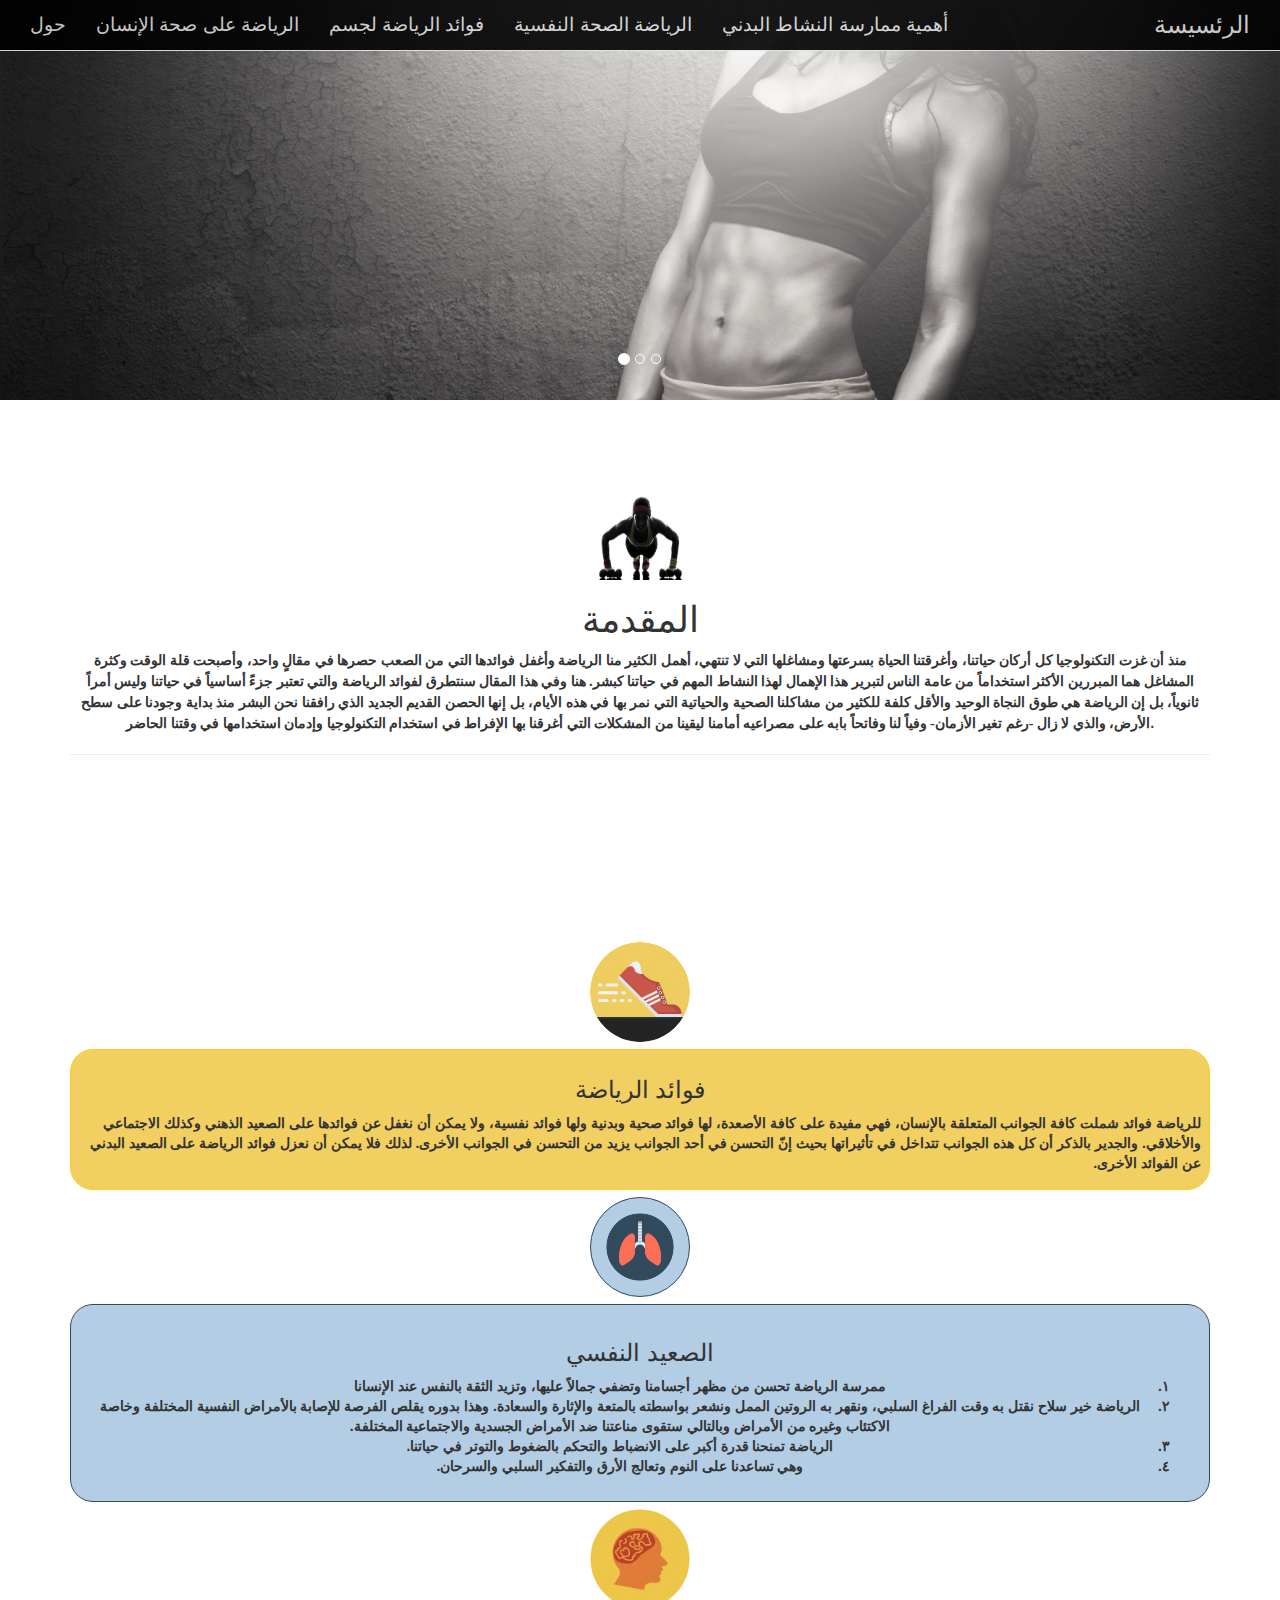
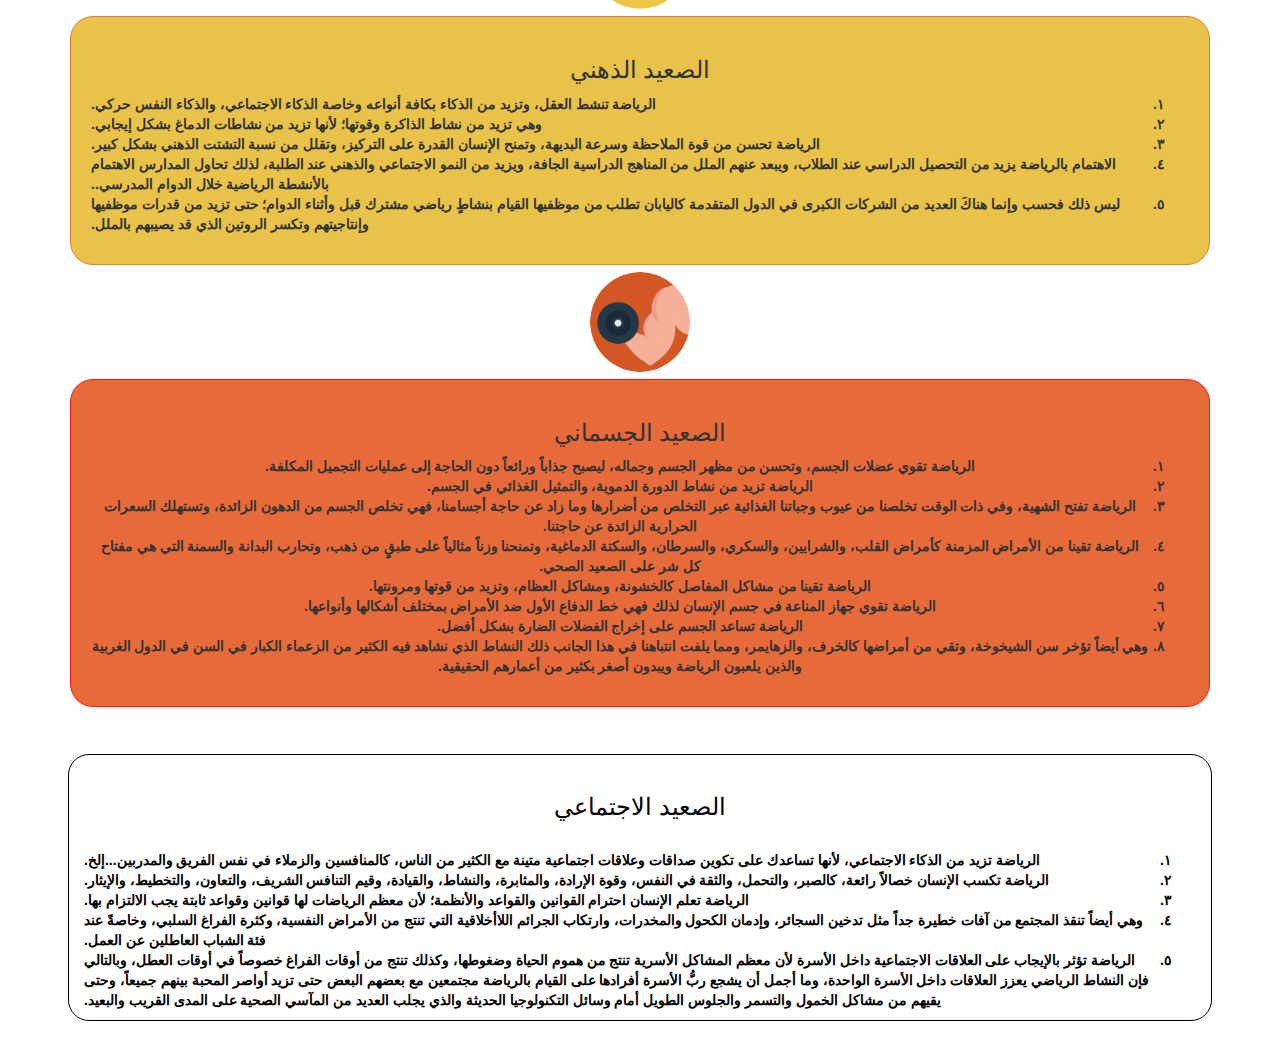
==== Sports/index.html @ 1f6d6ec8 "sports" ====
<!DOCTYPE html>
<html lang="ar">
<head>
  <!-- Theme Made By www.w3schools.com - No Copyright -->
  <title>sport</title>
  <meta charset="utf-8">
  <meta name="viewport" content="width=device-width, initial-scale=1">
  <link rel="stylesheet" href="https://maxcdn.bootstrapcdn.com/bootstrap/3.3.7/css/bootstrap.min.css">
  <script src="https://ajax.googleapis.com/ajax/libs/jquery/3.3.1/jquery.min.js"></script>
  <script src="https://maxcdn.bootstrapcdn.com/bootstrap/3.3.7/js/bootstrap.min.js"></script>
  <link rel="stylesheet" href="css/main.css">
  <link rel="stylesheet" href="css/bootstrap.min.css">
  <link href="https://fonts.googleapis.com/css?family=Roboto" rel="stylesheet">

</head>
<body>

 

  <nav class="navbar navbar-default navbar-fixed-top">
    <div class="container-fluid">
      <div class="navbar-header navbar-right">
        <button type="button" class="navbar-toggle" data-toggle="collapse" data-target="#myNavbar">
          <span class="icon-bar"></span>
          <span class="icon-bar"></span>
          <span class="icon-bar"></span>                        
        </button>
        <a class="navbar-brand " href="index.html">الرئسيسة</a>
      </div>
      <div class="collapse navbar-collapse" id="myNavbar">
         <ul class="nav navbar-nav navbar-left">
            <li ><a class="left" href="about.html">حول</a></li>
          <li><a href="body.html">الرياضة على صحة الإنسان</a></li>
          <li><a href="sports.html">فوائد الرياضة لجسم</a></li>
          <li><a href="psychological.html"> الرياضة الصحة النفسية</a></li>
          <li><a href="activity.html">أهمية ممارسة النشاط البدني</a></li>

          </ul>
     
     
         
      </div>
    </div>
  </nav>
<div id="myCarousel" class="carousel slide" data-ride="carousel">
    <!-- Indicators -->
    <ol class="carousel-indicators">
      <li data-target="#myCarousel" data-slide-to="0" class="active"></li>
      <li data-target="#myCarousel" data-slide-to="1"></li>
      <li data-target="#myCarousel" data-slide-to="2"></li>
    </ol>

    <!-- Wrapper for slides -->
    <div class="carousel-inner" role="listbox">
      <div class="item active">
        <img src="imges/1.jpg" alt="" width="200" height="200">
        <div class="carousel-caption">
        </div>      
      </div>
      
      <div class="item">
        <img src="imges/2.jpg" alt="" width="200" height="200">
        <div class="carousel-caption">
        </div>      
      </div>
    
      <div class="item">
        <img src="imges/3.jpg" alt="" width="200" height="200">
        <div class="carousel-caption">

        </div>      
      </div>
    </div>
</div>


<div class="lds-hourglass "></div>



    



   <div class="container">
      <div class="row">
        <div class="col-md-12 text-center">
                <img class="text-center img-introd" src="imges/h.png" alt="as.jpg">
                <section>
                  <h1 class="text-center m">المقدمة</h1>
                    <b class="lntrod">
                        منذ أن غزت التكنولوجيا كل أركان حياتنا، وأغرقتنا الحياة بسرعتها ومشاغلها التي لا تنتهي، أهمل الكثير منا الرياضة وأغفل فوائدها التي من الصعب حصرها في مقالٍ واحد، وأصبحت قلة الوقت وكثرة المشاغل هما المبررين الأكثر استخداماً من عامة الناس لتبرير هذا الإهمال لهذا النشاط المهم في حياتنا كبشر. هنا وفي هذا المقال سنتطرق لفوائد الرياضة والتي تعتبر جزءً أساسياً في حياتنا وليس أمراً ثانوياً، بل إن الرياضة هي طوق النجاة الوحيد والأقل كلفة للكثير من مشاكلنا الصحية والحياتية التي نمر بها في هذه الأيام، بل إنها الحصن القديم الجديد الذي رافقنا نحن البشر منذ بداية وجودنا على سطح الأرض، والذي لا زال -رغم تغير الأزمان- وفياً لنا وفاتحاً بابه على مصراعيه أمامنا ليقينا من المشكلات التي أغرقنا بها الإفراط في استخدام التكنولوجيا وإدمان استخدامها في وقتنا الحاضر. 
                    </b>
                </section>
              <hr>
       </div>
      </div>
     </div>

     <div class="container">
        <div class="row">
          <div class="x col-sm-12" dir="rtl">
                 <img class="img-circle text-center rr" src="imges/sport.png" alt=""/>
                 <div class="ass">
              <h3 class="po">فوائد الرياضة</h3>
              <b class="sportt">
                للرياضة فوائد شملت كافة الجوانب المتعلقة بالإنسان، فهي مفيدة على كافة الأصعدة، لها فوائد صحية وبدنية ولها فوائد نفسية، ولا يمكن أن نغفل عن فوائدها على الصعيد الذهني وكذلك الاجتماعي والأخلاقي. والجدير بالذكر أن كل هذه الجوانب تتداخل في تأثيراتها بحيث إنّ التحسن في أحد الجوانب يزيد من التحسن في الجوانب الأخرى. لذلك فلا يمكن أن نعزل فوائد الرياضة على الصعيد البدني عن الفوائد الأخرى.

              </b>
        
          </div>
        </div>

          <div class="col-sm-12" dir="rtl">
                 <img class="tt img-circle lungs" src="imges/lungs.png" alt=""/>
                <div class="lungs">
              <h3  class="po"> الصعيد النفسي</h3>
              <b class="gs">
                  <ul>
                    <li class="text right">
                      ممرسة الرياضة تحسن من مظهر أجسامنا وتضفي جمالاً عليها، وتزيد الثقة بالنفس عند الإنسانا
                    </li>
                    <li>
                      الرياضة خير سلاح نقتل به وقت الفراغ السلبي، ونقهر به الروتين الممل ونشعر بواسطته بالمتعة والإثارة والسعادة. وهذا بدوره يقلص الفرصة للإصابة بالأمراض النفسية المختلفة وخاصة الاكتئاب وغيره من الأمراض وبالتالي ستقوى مناعتنا ضد الأمراض الجسدية والاجتماعية المختلفة.
                    </li>
                    <li>
                      الرياضة تمنحنا قدرة أكبر على الانضباط والتحكم بالضغوط والتوتر في حياتنا.
                    </li>
                    <li> 
                      وهي تساعدنا على النوم وتعالج الأرق والتفكير السلبي والسرحان.
                    </li>
                  </ul>
              </b>
          </div>
        </div>
        <div class="col-sm-12" dir="rtl">
            <img class="pp img-circle"  src="imges/psychologial.png" alt="" />
            <div class="psychologial">
              <h3  class="po"> الصعيد الذهني</h3>

         <b class ="eeee">
           <span>
             <ul>
                 <li> الرياضة تنشط العقل، وتزيد من الذكاء بكافة أنواعه وخاصة الذكاء الاجتماعي، والذكاء النفس حركي.</li>
                 <li>  وهي تزيد من نشاط الذاكرة وقوتها؛ لأنها تزيد من نشاطات الدماغ بشكل إيجابي.</li>
                 <li>  الرياضة تحسن من قوة الملاحظة وسرعة البديهة، وتمنح الإنسان القدرة على التركيز، وتقلل من نسبة التشتت الذهني بشكل كبير.</li>
                 <li> الاهتمام بالرياضة يزيد من التحصيل الدراسي عند الطلاب، ويبعد عنهم الملل من المناهج الدراسية الجافة، ويزيد من النمو الاجتماعي والذهني عند الطلبة، لذلك تحاول المدارس الاهتمام بالأنشطة الرياضية خلال الدوام المدرسي..</li>
                 <li>  ليس ذلك فحسب وإنما هناكَ العديد من الشركات الكبرى في الدول المتقدمة كاليابان تطلب من موظفيها القيام بنشاطٍ رياضي مشترك قبل وأثناء الدوام؛ حتى تزيد من قدرات موظفيها وإنتاجيتهم وتكسر الروتين الذي قد يصيبهم بالملل.</li>
             </ul>
           </span>
         </b>
     </div>
 </div>
 
          <div class="col-sm-12" dir="rtl">
              <img  class="o img-circle fd" src="imges/body.png" alt=""/>
              <div class="bodyy">
                  <h3> الصعيد الجسماني</h3>
              <b class="oo">
                <span>
                  <ul>
                      <li> الرياضة تقوي عضلات الجسم، وتحسن من مظهر الجسم وجماله، ليصبح جذاباً ورائعاً دون الحاجة إلى عمليات التجميل المكلفة.</li>
                      <li>  الرياضة تزيد من نشاط الدورة الدموية، والتمثيل الغذائي في الجسم.</li>
                      <li>  الرياضة تفتح الشهية، وفي ذات الوقت تخلصنا من عيوب وجباتنا الغذائية عبر التخلص من أضرارها وما زاد عن حاجة أجسامنا، فهي تخلص الجسم من الدهون الزائدة، وتستهلك السعرات الحرارية الزائدة عن حاجتنا.</li>
                      <li>  الرياضة تقينا من الأمراض المزمنة كأمراض القلب، والشرايين، والسكري، والسرطان، والسكتة الدماغية، وتمنحنا وزناً مثالياً على طبقٍ من ذهب، وتحارب البدانة والسمنة التي هي مفتاح كل شر على الصعيد الصحي.</li>
                      <li>  الرياضة تقينا من مشاكل المفاصل كالخشونة، ومشاكل العظام، وتزيد من قوتها ومرونتها.</li>
                      <li>  الرياضة تقوي جهاز المناعة في جسم الإنسان لذلك فهي خط الدفاع الأول ضد الأمراض بمختلف أشكالها وأنواعها.</li>
                      <li>  الرياضة تساعد الجسم على إخراج الفضلات الضارة بشكل أفضل.</li>
                      <li>  وهي أيضاً تؤخر سن الشيخوخة، وتقي من أمراضها كالخرف، والزهايمر، ومما يلفت انتباهنا في هذا الجانب ذلك النشاط الذي نشاهد فيه الكثير من الزعماء الكبار في السن في الدول الغربية والذين يلعبون الرياضة ويبدون أصغر بكثير من أعمارهم الحقيقية.</li>
                  </ul>
                </span>
              </b>
          </div>
      </div>
      </div>
     </div>
 
 
     <div class="container 2">
       <div class="row">
         <div class="col-md-12 Group">
            <div class="aa text-center">
                <h3 class="gg">الصعيد الاجتماعي</h3>

               </div>
                <b class="ggr">
                  <span> 
                    <ul class="Group" dir="rtl">
                        <li> الرياضة تزيد من الذكاء الاجتماعي، لأنها تساعدك على تكوين صداقات وعلاقات اجتماعية متينة مع الكثير من الناس، كالمنافسين والزملاء في نفس الفريق والمدربين...إلخ.</li>
                        <li>  الرياضة تكسب الإنسان خصالاً رائعة، كالصبر، والتحمل، والثقة في النفس، وقوة الإرادة، والمثابرة، والنشاط، والقيادة، وقيم التنافس الشريف، والتعاون، والتخطيط، والإيثار.</li>
                        <li>  الرياضة تعلم الإنسان احترام القوانين والقواعد والأنظمة؛ لأن معظم الرياضات لها قوانين وقواعد ثابتة يجب الالتزام بها.</li>
                        <li>  وهي أيضاً تنقذ المجتمع من آفات خطيرة جداً مثل تدخين السجائر، وإدمان الكحول والمخدرات، وارتكاب الجرائم اللاأخلاقية التي تنتج من الأمراض النفسية، وكثرة الفراغ السلبي، وخاصةً عند فئة الشباب العاطلين عن العمل.</li>
                        <li>  الرياضة تؤثر بالإيجاب على العلاقات الاجتماعية داخل الأسرة لأن معظم المشاكل الأسرية تنتج من هموم الحياة وضغوطها، وكذلك تنتج من أوقات الفراغ خصوصاً في أوقات العطل، وبالتالي فإن النشاط الرياضي يعزز العلاقات داخل الأسرة الواحدة، وما أجمل أن يشجع ربُّ الأسرة أفرادها على القيام بالرياضة مجتمعين مع بعضهم البعض حتى تزيد أواصر المحبة بينهم جميعاً، وحتى يقيهم من مشاكل الخمول والتسمر والجلوس الطويل أمام وسائل التكنولوجيا الحديثة والذي يجلب العديد من المآسي الصحية على المدى القريب والبعيد.</li>
                    </ul>
                  </span>
                </b>
             

           </div>
      </div>
    </div>
  
</body>

<script src="js/jquery-3.3.1.js"></script>
<script src="js/jquery-3.3.1.min.js"></script>
<script src="js/bootstrap.bundle.js"></script>
<script src="js/bootstrap.bundle.min.js"></script>
<script src="js/containing.js"></script>
<script src="js/jquery-3.3.1.slim.min.js"></script>
<script src="js/jquery-ui.min.js"></script>
<script src="js/jquery.selectBoxIt.min.js"></script>

</html>
---- Sports/css/main.css ----
body{
        font-family: 'Cairo', sans-serif;
    
 }

 
  
    ul li {

    }  
    .container ul li{
        font-family: 'Cairo', sans-serif;

    }

   img {
    width: 100px;
    height: 100px;
  

       }
   img:hover{
    width: 100px;
    height: 100px;
 
     }

     .lntrod{

        font-family: tahoma;
      
     }
      .img-introd{
         position: relative;
     }
     .p {
        font-size: 16px;
        font-family: '
    }
    .col-sm-12.text {
        text-align: right;
        
    }

    .texts {
        font-size: 14px;
        font-family: Arial;
        font-style: oblique;
        font-weight: bolder;
    }

    .text-center.img-introd.kk {
        width: 151px;
        top: -13px;
        margin: -62px -30px;
        
   
    }
    .text-center.img-introd.kk:hover{
        width: 160px;
        -webkit-transition: width 1s;
        transition: width 1s;

    }

    .text-center.img-introd.as {
        width: 133px;
        margin: 0 -11px;
        top: 23px;
    }
    .container.\32 {
        padding: 28px;
        margin-top: -61px;    }

    .col-md-12.Group {
        background: #fff;
        border-radius: 21px;
        border-bottom: 1px solid #84ab33;
        color: black;
        border: solid 1px black;
        text-align: center;
    
    }
    .dd.img-circle {
        margin-top: 17px;
        padding: 3px;
    }
    hr{
        border-top: 1px solid rgb(0, 0, 0);
        font-family: serif
    }
    .aa {
       
        border-radius: 16px;
        padding: 19px;    }

    .col {
        border-bottom-color: 1px soli;
        border: 1px solid #EEE;
        border-radius: 22px;
        padding: 0 27px 14px;
        background-color: ghostwhite;
    }
    .col  ul li:nth-child(odd){
        background-color:white;

    }

    .col  ul li:hover{
    background-color:rgb(130, 167, 130);
    border-radius: 5px;
    

    }
    .gr {
        border: 1px solid #EEE;
        border-radius: 22px;
        padding: 0 27px 14px;
        background-color:#d66d5d;
    }
     .power {
        border: 1px solid #EEE;
        border-radius: 22px;
        padding: 0 27px 14px;
        background-color:#ffe0a7;
    }

   
        
    .col-sm-12 {
        width: 100%;
        text-align: center;
    }
    .col-sm-6{
        text-align: center;
    }
    .imggrop {
        margin: 9px;
    }
    .container {
        padding: 80px 120px;
    }
    .person {
        border: 10px solid transparent;
        margin-bottom: 25px;
        width: 80%;
        height: 80%;
        opacity: 0.7;
    }
    .person:hover {
        border-color: #f1f1f1;
    }
    .navbar.navbar-default.navbar-fixed-top {
        background-color: black;
    }

    .po {
        text-align: center;
    }

    .gg {
        cursor: pointer;
    }
    
    .ss {
        border-bottom-color: 1px soli;
        border: 1px solid #EEE;
        border-radius: 22px;
        padding: 0 27px 14px;
        background-color:slategray;
    }

    .ass {
        border: 1px solid #ffce1e;
        border-radius: 23px;
        background-color: #f2cf61;
        text-align: initial;    
        padding: 7px 8px 16px 8px;
        overflow:hidden;
        font-family: 'Cairo', sans-serif;

    }
    
    .lungs {
        border: 1px solid #324a5e;
        border-radius: 23px;
        background-color: #b2cde4;
        text-align: center;
        overflow: hidden;
        padding: 15px;
    }
    
    .bodyy {
        border: 1px solid #fe1818;
        border-radius: 23px;
        background-color: #e76b3a;
                padding: 20px;
    }
    .psychologial {
        border: 1px solid #e37d39;
        border-radius: 23px;
        background-color: #e8c249;
        padding: 20px;
        text-align: end;
    }
    .psychologial {
     overflow: hidden;
    }

    .img-circle{
        cursor: pointer;

    }

   .karara {
    border: 2px solid;
    padding: 6px 0 221px;
    border-radius: 15px;
    width: 360px;
    height: 422px;
    margin: 0 auto;
     
        }



    #f{
        color: #84ab33;
        font-size: 50px
    }
    
    .kgm {
        border: 1px solid;
        transform: rotate(168deg);
        padding: 1;
        }
    .carousel-inner img {
        -webkit-filter: grayscale(90%);
        filter: grayscale(90%); 
        width: 100%; 
        margin: auto;
    }
    .img-circle.text-center {
        margin: 7px;
    }
    .img-circle.lungs {
     margin: 7px;
    }.img-circle.pp {
        margin: 7px;
    }.img-circle.fd {
        margin: 7px;
    }
    .Group {
        text-align: end;
    }
    .carousel-caption h3 {
        color: #fff !important;
    }
    .cccc {
        border-bottom-color: 1px soli;
        border: 1px solid #4AE9E3;
        border-radius: 22px;
        padding: 0 27px 14px;
        background-color: #e1f1ff;
    }
    .lights {
        border-bottom-color: 1px soli;
        border: 1px solid #DEADAD;
        border-radius: 22px;
        padding: 0 27px 14px;
        background-color: #e9ecec;
    }
    .iraq {
        width: 240px;
        height: 200px;
        
    }
    .iraq:hover{
    width:240px;
    height:200px;
    -webkit-transform: rotate(0deg); 
        transform: rotate(0deg);
        
    }
     
    .lungs ul li {
        position: relative;
        list-style: decimal;
        list-style-type: arabic-indic;
        text-align: -moz-right;
    }

    .psychologial ul li {
        list-style: decimal;
        list-style-type: arabic-indic;
        text-align: -moz-right;


    }  .Group li {
        list-style: decimal;
        list-style-type: arabic-indic;
        text-align: -moz-right;
    }
    .bodyy li {
        list-style: decimal;
        list-style-type: arabic-indic;
        text-align: -moz-right;
    }
    
    .container .col-sm-12 ul{
        list-style: decimal;
        list-style-type: arabic-indic;
        text-align: -moz-right;
    }
   

    @media (max-width: 600px) {
      .carousel-caption {
        display: none; 
      }
    }

    .bg-1 {
        background: #2d2d30;
        color: #bdbdbd;
    }
    .bg-1 h3 {color: #fff;}
    .bg-1 p {font-style: italic;}
    .list-group-item:first-child {
        border-top-right-radius: 0;
        border-top-left-radius: 0;
    }
    .list-group-item:last-child {
        border-bottom-right-radius: 0;
        border-bottom-left-radius: 0;
    }
    .thumbnail {
        padding: 0 0 15px 0;
        border: none;
        border-radius: 0;
    }
    .thumbnail p {
        margin-top: 15px;
        color: #555;
    }
    .btn {
        padding: 10px 20px;
        background-color: #333;
        color: #f1f1f1;
        border-radius: 0;
        transition: .2s;
    }
    .btn:hover, .btn:focus {
        border: 1px solid #333;
        background-color: #fff;
        color: #000;
    }


    .zzx {
        border: 1px solid deeppink;
        padding: 3px 13px;
        font-family: 'Cairo', sans-serif;
        border-radius: 15px;
        background: #ff6374;
    }

    
    .q {
        border: 1px solid #53d5ea;
        padding: 3px 13px;
        font-family: 'Cairo', sans-serif;
        border-radius: 15px;
        background: #53d5ea;
    }
    .ads{
        border: 1px solid #fed330;
        padding: 3px 13px;
        font-family: 'Cairo', sans-serif;
        border-radius: 15px;
        background: #f7b731;
    }
    .e{
        border: 1px solid #fed330;
        padding: 3px 13px;
        font-family: 'Cairo', sans-serif;
        border-radius: 15px;
        background: #f7b731;
    }

    .w{
        border: 1px solid #f7b731;
        padding: 3px 13px;
        font-family: 'Cairo', sans-serif;
        border-radius: 15px;
        background: #fed330;
    }

    .r{
        border: 1px solid #26de81;
        padding: 3px 13px;
        font-family: 'Cairo', sans-serif;
        border-radius: 15px;
        background: #bfd6a6;
    }

    .r{
        border: 1px solid #26de81;
        padding: 3px 13px;
        font-family: 'Cairo', sans-serif;
        border-radius: 15px;
        background: #c6deac;
    }
    .oooo{
        border: 1px solid #26de81;
        padding: 3px 13px;
        font-family: 'Cairo', sans-serif;
        border-radius: 15px;
        background: #697b98;
    }
    .qqq{
        border: 1px solid #da793e;
        padding: 3px 13px;
        font-family: 'Cairo', sans-serif;
        border-radius: 15px;
        background: #da793e;
    }
    .y{
        border: 1px solid #bdd8dd;
        padding: 3px 13px;
        font-family: 'Cairo', sans-serif;
        border-radius: 15px;
        background: #50bfd5;
    }

    .nav.navbar-nav.navbar-left {
        font-size: 19px;
    }
   
    .modal-header, h4, .close {
        background-color: #333;
        color: #fff !important;
        text-align: center;
        font-size: 30px;
    }
    .modal-header, .modal-body {
        padding: 40px 50px;
    }
    .nav-tabs li a {
        color: #777;
    }
    #googleMap {
        width: 100%;
        height: 400px;
        -webkit-filter: grayscale(100%);
        filter: grayscale(100%);
    }  
    .navbar {
        margin-bottom: 0;
        background-color: #2d2d30;
        border: 0;
        font-size: 15px !important;
        opacity: 0.9;
        font-size: 13px;
    }
    .as {
        padding: 0px;
        margin: 0px 4px;
        margin: 15px 0px;
    }
    .as a{
color: #070;    }
   
    .navbar-nav {
        float: left;
        margin: 0 143px;
    }


    .navbar li a, .navbar .navbar-brand { 
        color: #d5d5d5 !important;
    }
    .navbar-nav li a:hover {
        color: #fff !important;
    }
    .navbar-nav li.active a {
        color: #fff !important;
        background-color: #29292c !important;
    }
    .navbar-default .navbar-toggle {
        border-color: transparent;
    }
    .open .dropdown-toggle {
        color: #fff;
        background-color: #555 !important;
    }
    .dropdown-menu li a {
        color: #000 !important;
    }
    .dropdown-menu li a:hover {
        background-color: red !important;
    }
    

    .lds-hourglass {
        display: inline-block;
        position: fixed;
        width: 100%;
        height: 100%;
        z-index: 99;
        left: 0;
        top: 0;
        background:white;
        display: flex;
        justify-content: center;
        align-items: center;
        
      }




      .lds-hourglass:after {
        content: " ";
        display: block;
        border-radius: 50%;
        width: 0;
        height: 0;
        margin: 6px;
        box-sizing: border-box;
        border: 26px solid rgb(0, 0, 0);
        border-color: rgb(0, 0, 0) transparent rgb(0, 0, 0) transparent;
        animation: lds-hourglass 1.2s infinite;
      }
      @keyframes lds-hourglass  {
        0% {
         
          transform: rotate(0);
          animation-timing-function: cubic-bezier(0.55, 0.055, 0.675, 0.19);
        }
        50% {
          transform: rotate(900deg);
          animation-timing-function: cubic-bezier(0.215, 0.61, 0.355, 1);
        }
        100% {
          transform: rotate(1800deg);


        }
    
      }
      .lds-hourglass  .hidden{
          animation: fadeOut 1s;
          animation-fill-mode: forwards;
      }
      
      @keyframes fadeOut{
          100% {
              opacity: 0;
              visibility: hidden;
          }
      }
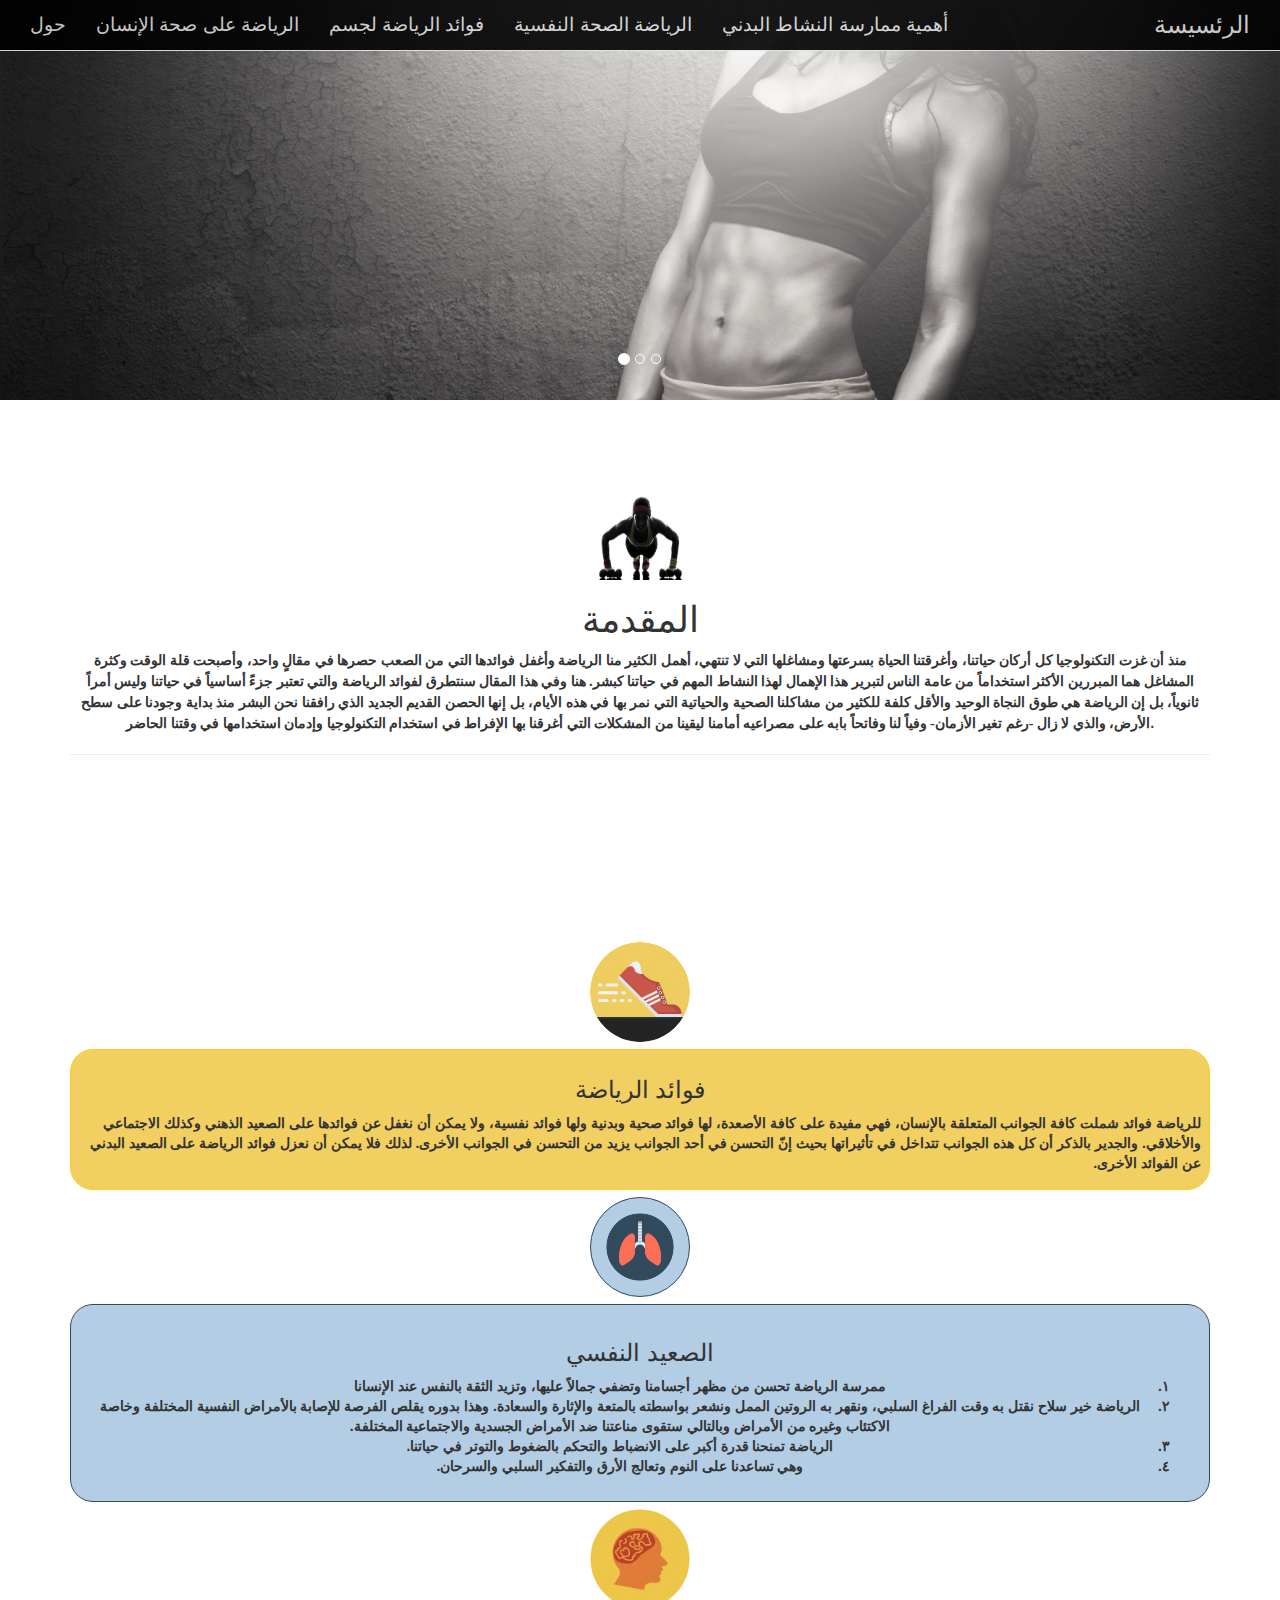
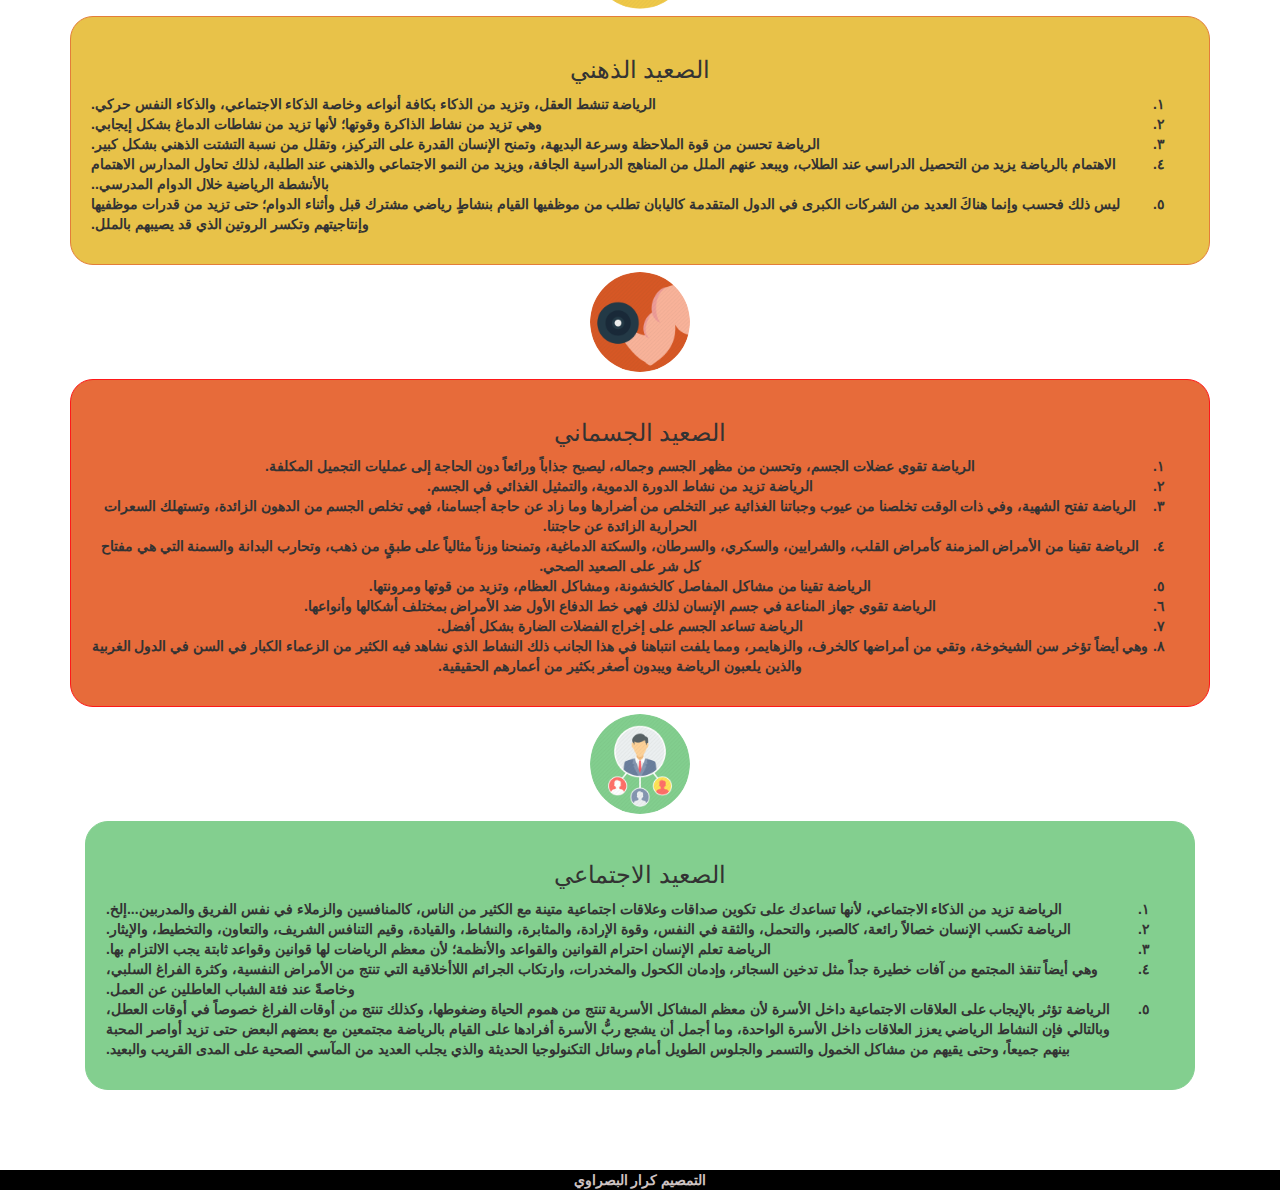
==== commit be72dd8f: "2.0" ====
--- a/Sports/index.html
+++ b/Sports/index.html
@@ -171,35 +171,34 @@
                 </span>
               </b>
           </div>
-      </div>
-      </div>
-     </div>
- 
- 
-     <div class="container 2">
-       <div class="row">
-         <div class="col-md-12 Group">
-            <div class="aa text-center">
-                <h3 class="gg">الصعيد الاجتماعي</h3>
-
-               </div>
-                <b class="ggr">
-                  <span> 
-                    <ul class="Group" dir="rtl">
-                        <li> الرياضة تزيد من الذكاء الاجتماعي، لأنها تساعدك على تكوين صداقات وعلاقات اجتماعية متينة مع الكثير من الناس، كالمنافسين والزملاء في نفس الفريق والمدربين...إلخ.</li>
-                        <li>  الرياضة تكسب الإنسان خصالاً رائعة، كالصبر، والتحمل، والثقة في النفس، وقوة الإرادة، والمثابرة، والنشاط، والقيادة، وقيم التنافس الشريف، والتعاون، والتخطيط، والإيثار.</li>
-                        <li>  الرياضة تعلم الإنسان احترام القوانين والقواعد والأنظمة؛ لأن معظم الرياضات لها قوانين وقواعد ثابتة يجب الالتزام بها.</li>
-                        <li>  وهي أيضاً تنقذ المجتمع من آفات خطيرة جداً مثل تدخين السجائر، وإدمان الكحول والمخدرات، وارتكاب الجرائم اللاأخلاقية التي تنتج من الأمراض النفسية، وكثرة الفراغ السلبي، وخاصةً عند فئة الشباب العاطلين عن العمل.</li>
-                        <li>  الرياضة تؤثر بالإيجاب على العلاقات الاجتماعية داخل الأسرة لأن معظم المشاكل الأسرية تنتج من هموم الحياة وضغوطها، وكذلك تنتج من أوقات الفراغ خصوصاً في أوقات العطل، وبالتالي فإن النشاط الرياضي يعزز العلاقات داخل الأسرة الواحدة، وما أجمل أن يشجع ربُّ الأسرة أفرادها على القيام بالرياضة مجتمعين مع بعضهم البعض حتى تزيد أواصر المحبة بينهم جميعاً، وحتى يقيهم من مشاكل الخمول والتسمر والجلوس الطويل أمام وسائل التكنولوجيا الحديثة والذي يجلب العديد من المآسي الصحية على المدى القريب والبعيد.</li>
-                    </ul>
-                  </span>
-                </b>
-             
-
-           </div>
-      </div>
-    </div>
-  
+          <div class="col-sm-12" dir="rtl">
+              <img  class="gg img-circle fd" src="imges/Group.png" alt=""/>
+              <div class="Group">
+                  <h3 class="text-center"> الصعيد الاجتماعي</h3>
+              <b class="ggr">
+                <span>
+                  <ul>
+                      <li> الرياضة تزيد من الذكاء الاجتماعي، لأنها تساعدك على تكوين صداقات وعلاقات اجتماعية متينة مع الكثير من الناس، كالمنافسين والزملاء في نفس الفريق والمدربين...إلخ.</li>
+                      <li>  الرياضة تكسب الإنسان خصالاً رائعة، كالصبر، والتحمل، والثقة في النفس، وقوة الإرادة، والمثابرة، والنشاط، والقيادة، وقيم التنافس الشريف، والتعاون، والتخطيط، والإيثار.</li>
+                      <li>  الرياضة تعلم الإنسان احترام القوانين والقواعد والأنظمة؛ لأن معظم الرياضات لها قوانين وقواعد ثابتة يجب الالتزام بها.</li>
+                      <li>  وهي أيضاً تنقذ المجتمع من آفات خطيرة جداً مثل تدخين السجائر، وإدمان الكحول والمخدرات، وارتكاب الجرائم اللاأخلاقية التي تنتج من الأمراض النفسية، وكثرة الفراغ السلبي، وخاصةً عند فئة الشباب العاطلين عن العمل.</li>
+                      <li>  الرياضة تؤثر بالإيجاب على العلاقات الاجتماعية داخل الأسرة لأن معظم المشاكل الأسرية تنتج من هموم الحياة وضغوطها، وكذلك تنتج من أوقات الفراغ خصوصاً في أوقات العطل، وبالتالي فإن النشاط الرياضي يعزز العلاقات داخل الأسرة الواحدة، وما أجمل أن يشجع ربُّ الأسرة أفرادها على القيام بالرياضة مجتمعين مع بعضهم البعض حتى تزيد أواصر المحبة بينهم جميعاً، وحتى يقيهم من مشاكل الخمول والتسمر والجلوس الطويل أمام وسائل التكنولوجيا الحديثة والذي يجلب العديد من المآسي الصحية على المدى القريب والبعيد.</li>
+                  
+                  </ul>
+                </span>
+              </b>
+          </div>
+      </div>
+      </div>     
+     </div>
+     </div>
+
+     <footer class="fo">
+        <b class="br">التمصيم كرار البصراوي</b>
+     </footer>
+   
+ 
+ 
 </body>
 
 <script src="js/jquery-3.3.1.js"></script>
--- a/Sports/css/main.css
+++ b/Sports/css/main.css
@@ -123,6 +123,13 @@
         border-radius: 22px;
         padding: 0 27px 14px;
         background-color:#ffe0a7;
+    }
+
+    .Group {
+        border: 1px solid #83cf8f;
+        border-radius: 23px;
+        background-color: #83cf8f;
+        padding: 20px;
     }
 
    
@@ -476,6 +483,13 @@
         margin: 0 143px;
     }
 
+    .fo {
+        text-align: center;
+        background-color: black;
+        color: #cec3c3;
+    }
+
+    
 
     .navbar li a, .navbar .navbar-brand { 
         color: #d5d5d5 !important;
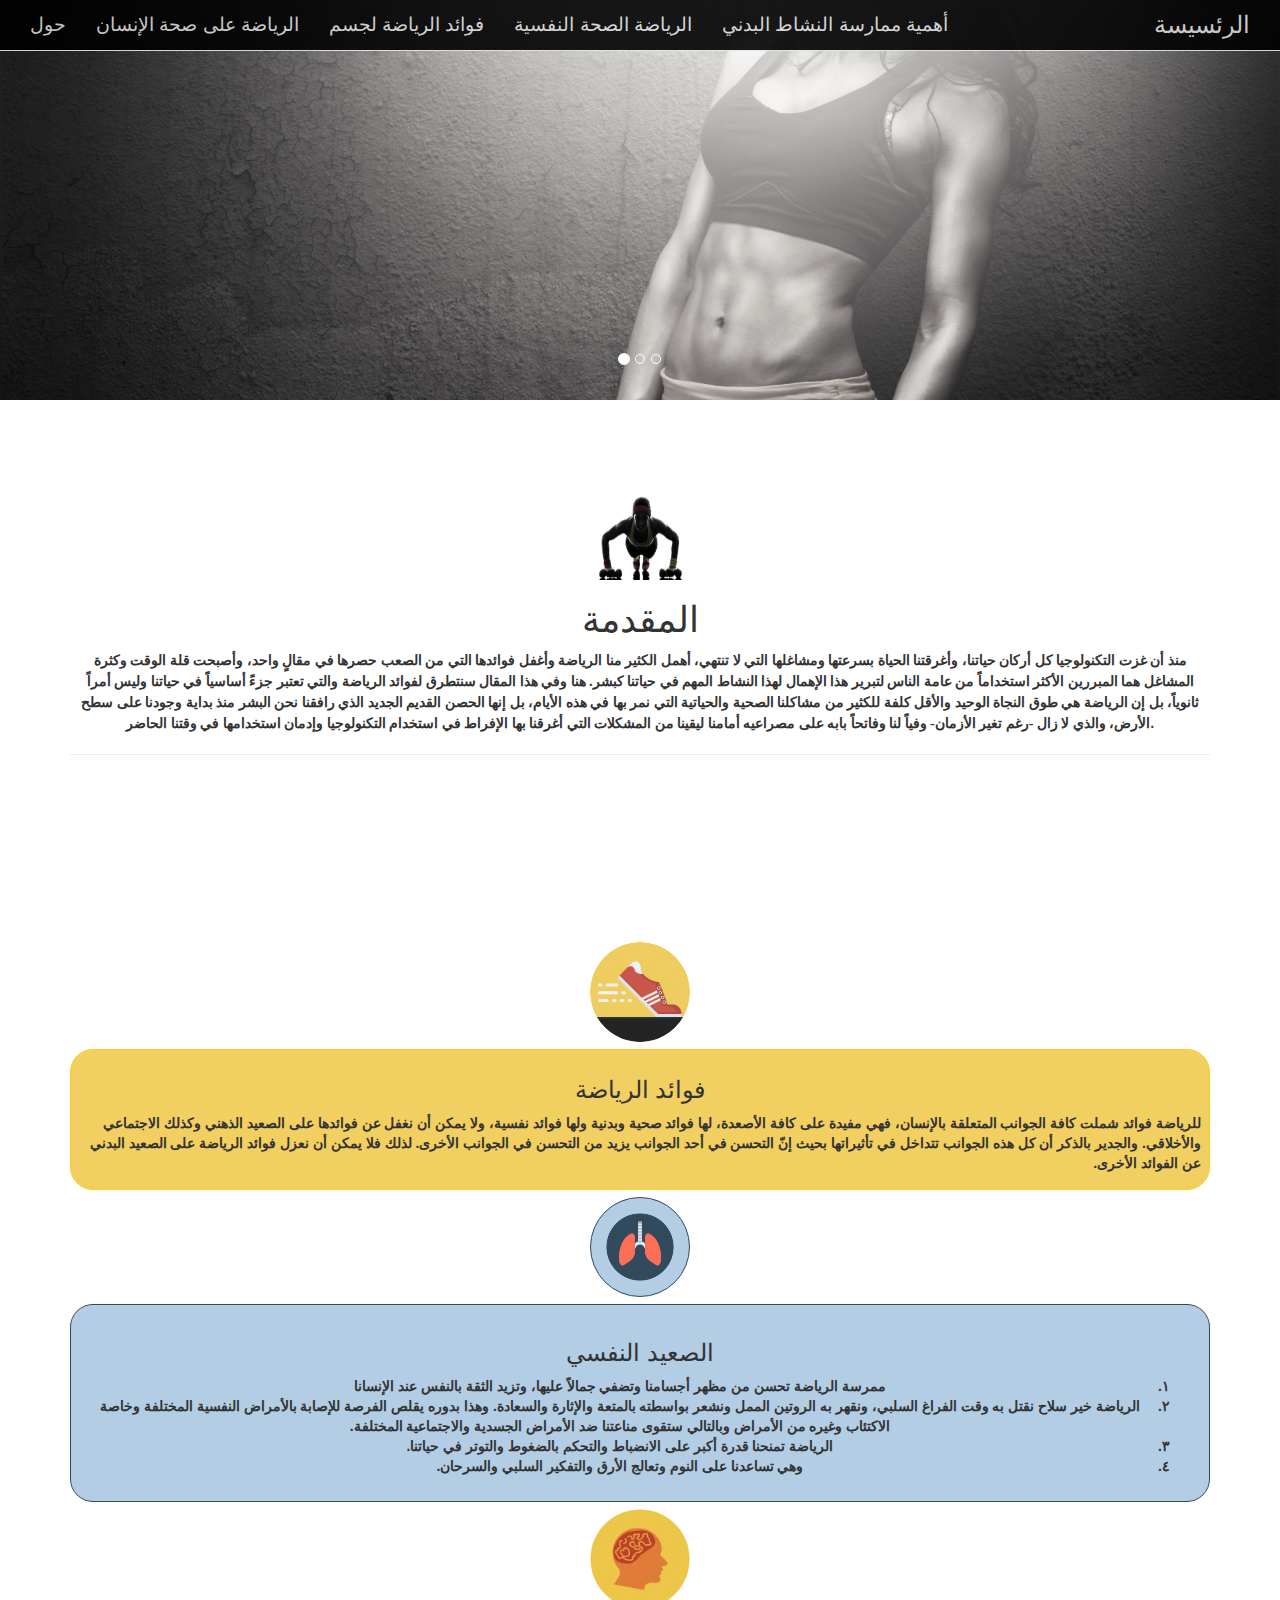
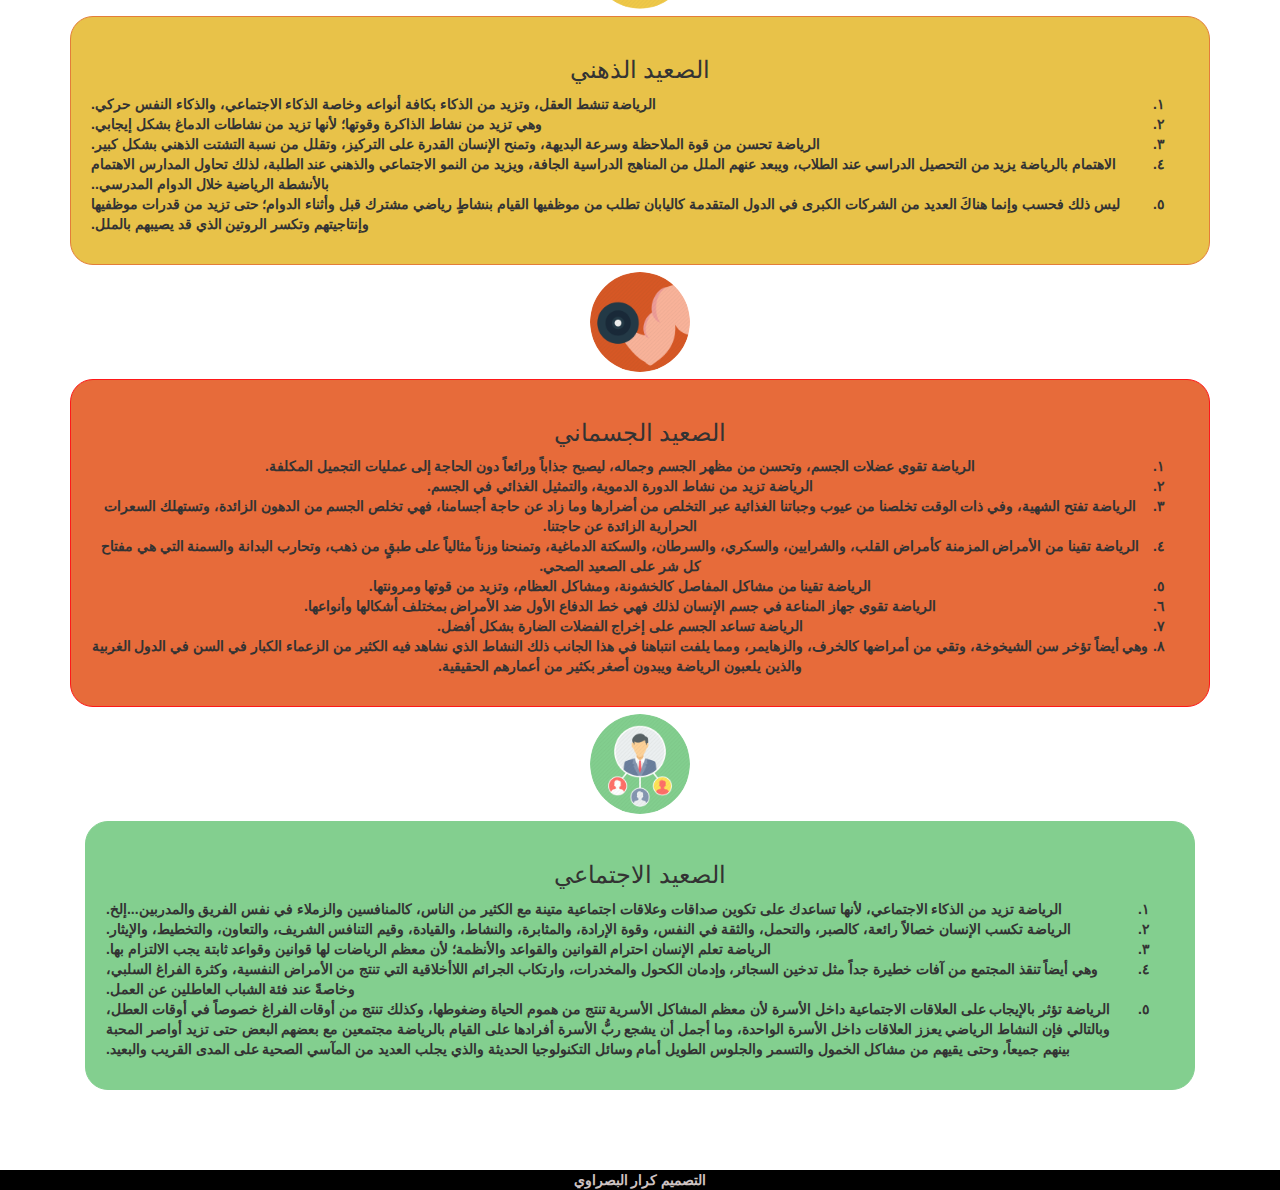
==== commit 3ac785f6: "Update index.html" ====
--- a/Sports/index.html
+++ b/Sports/index.html
@@ -194,7 +194,7 @@
      </div>
 
      <footer class="fo">
-        <b class="br">التمصيم كرار البصراوي</b>
+        <b class="br">التصميم كرار البصراوي</b>
      </footer>
    
  
